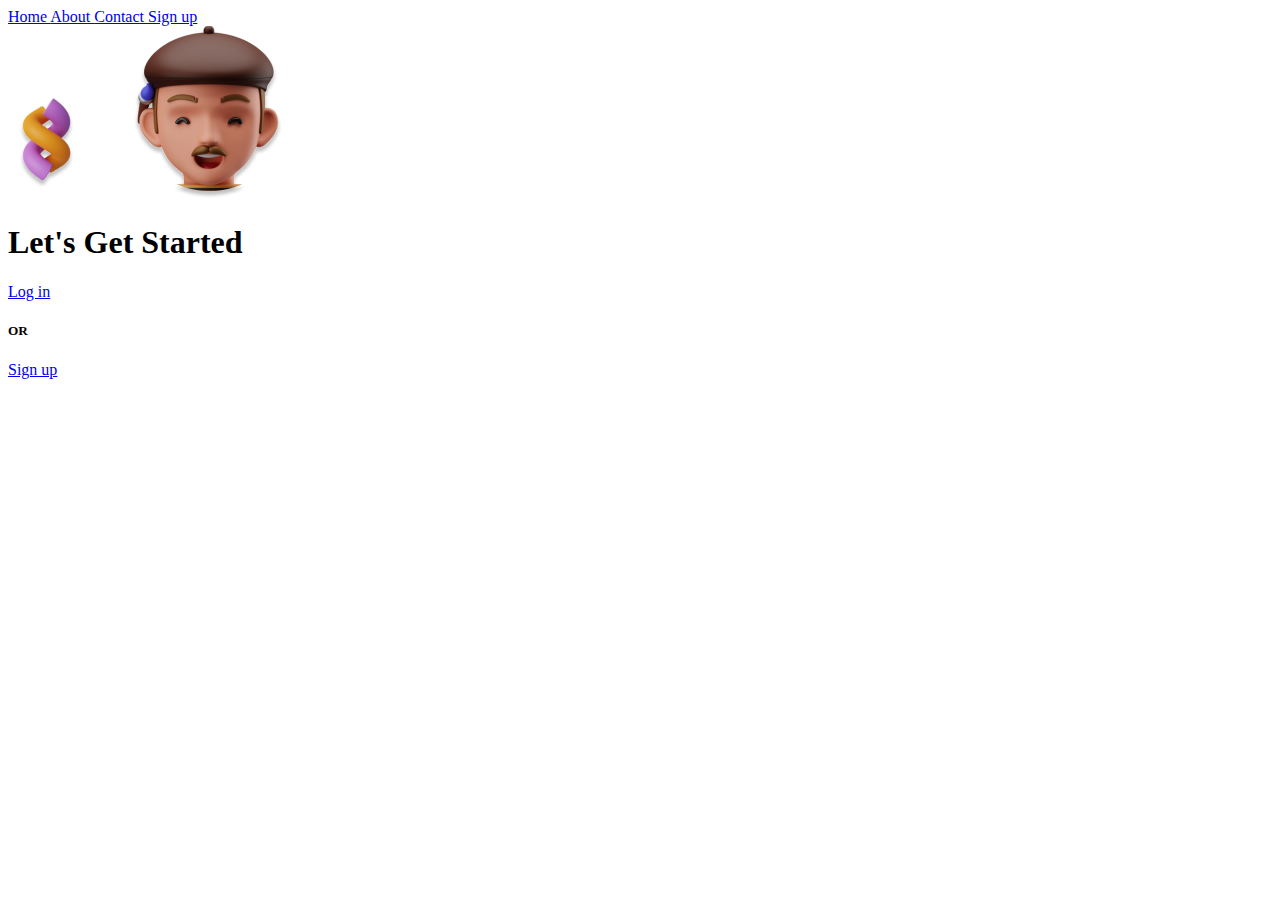
==== index.html @ 5190ab79 "adding new fiels" ====
<!DOCTYPE html>
<html lang="ar">
<head>
  <meta propperty="og: title" content="Use my new app !">
  <meta propperty="og: type" content="App">
  <meta propperty="og: name" content="Form">
  <meta name="viewport" content="width=device-width, initial-scale=1.0">
    <link rel="stylesheet" href="homePage.css">
    <title>Form</title>
</head>
<body>
  <div class="container">
    <nav>
      <nav>
        <a href="homePage.css"class="nav-bar">Home </a>
        <a href="signup.html"class="nav-bar">About </a>
        <a href="signup.html"class="nav-bar">Contact </a>
        <a href="signup.html"class="nav-bar">Sign up </a>
  
  
      </nav>
    </nav>
    <main>
        <section>
            <img id="img-one" src="img-one.png" alt="let's get started">
        <img id="img-two" src="img-two.png" alt="let's get started ">
        </section>
        <h1>Let's Get Started</h1>
        <a href="signin.html" class="button">Log in</a>  <h5>
                OR

            </h5>
            <a href="signup.html" class="button">Sign up</a> <h5>


    </main>

  </div>

  <script  src="index.js" charset="UTF-8"></script>

  </body>
</html>
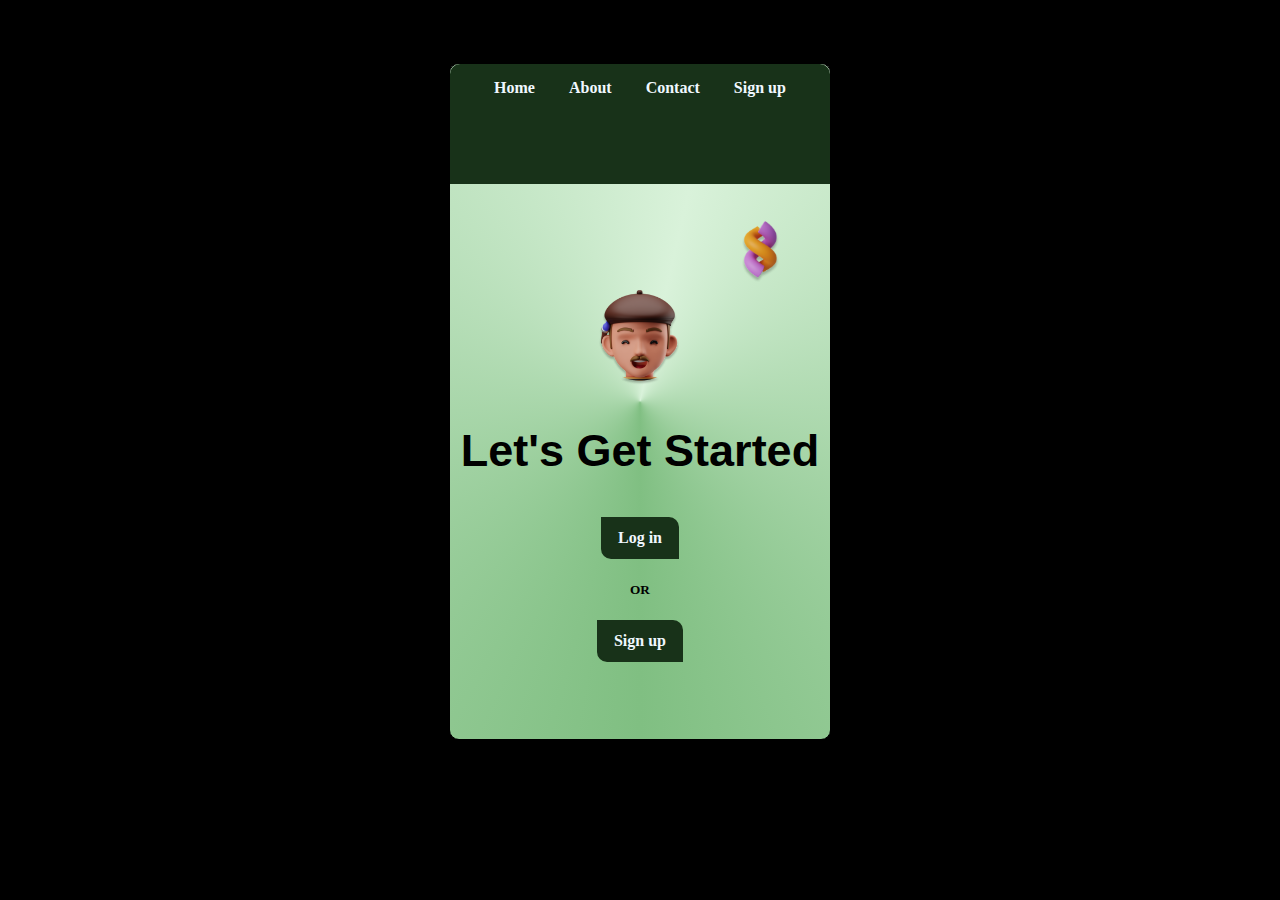
==== commit 9d440530: "changes" ====
--- a/index.html
+++ b/index.html
@@ -5,7 +5,7 @@
   <meta propperty="og: type" content="App">
   <meta propperty="og: name" content="Form">
   <meta name="viewport" content="width=device-width, initial-scale=1.0">
-    <link rel="stylesheet" href="homePage.css">
+    <link rel="stylesheet" href="index.css">
     <title>Form</title>
 </head>
 <body>
--- a/index.css
+++ b/index.css
@@ -0,0 +1,124 @@
+body{
+    background-color: black;
+   
+}
+section{
+    display: flex;
+    flex-direction: column;
+   
+
+}
+#img-two{
+   max-width: 25%;
+   margin-left: auto;
+   margin-right: auto;
+}
+#img-one{
+    margin-top: 30px;
+   max-width: 20%;
+
+    margin-left: auto;
+    margin-right: 20px;
+}
+.container{
+    border: 1px solid black;
+    max-width: 30%;
+    min-height: 75vh;
+    background: conic-gradient(from 180deg at 50% 50%, #80BF82 0deg, #D9F2DA 193.12deg, #80BF82 360deg);
+    border-radius: 10px;
+    padding: 0px;
+    font-family: 'Inter'; 
+    font-family: 'Inter';
+    margin-left: auto;
+    margin-right:auto ;
+    text-align: center;
+    display: grid;
+    margin-top: 5%;
+    
+    
+
+    }
+   
+  h1{
+    font-size: 45px;
+    padding: 10px;
+    font-family: 'Gill Sans', 'Gill Sans MT', Calibri, 'Trebuchet MS', sans-serif;
+  }
+  nav{
+    background-color: #183219; 
+    min-height: 5vh;
+    border-top-left-radius: 10px;
+    border-top-right-radius: 10px;
+
+    max-width: 100%;
+   padding: 5px 0px
+
+}
+  a.nav-bar{
+    -webkit-appearance: button;
+    -moz-appearance: button;
+    appearance: button;
+
+    text-decoration: none;
+    font-family: 'Inder';
+    font-style: normal;
+    font-weight: bolder;
+   
+    margin: 0px auto;
+    padding: 5px 15px;
+   
+    color: aliceblue;
+    
+    max-width: fit-content;
+    
+
+}
+a.nav-bar:hover{
+    opacity: 1;
+    background-color: #80BF82;
+    color: black;
+    border-radius: 5px;
+    
+    }
+  a.button {
+    -webkit-appearance: button;
+    -moz-appearance: button;
+    appearance: button;
+
+    text-decoration: none;
+    font-family: 'Inder';
+    font-style: normal;
+    font-weight: bolder;
+    border-bottom-left-radius: 10px;
+    border-top-right-radius: 10px;
+
+    margin: 10px auto;
+    padding: 10px 15px;
+    display: block;
+    color: aliceblue;
+    background-color: #183219; 
+    max-width: fit-content;
+    border: 2px solid #183219; 
+    
+}
+
+a.button:hover{
+opacity: 1;
+background-color: #80BF82;
+color: black;
+}
+@media screen and (max-width:700px) {
+    .container{
+        max-width: 90%;
+    }
+    h1{
+    font-size: 45px;
+
+    }
+  a.nav-bar{
+    padding: 0px 10px;
+  }
+  nav{
+    padding-bottom: 0px;
+  }
+   }